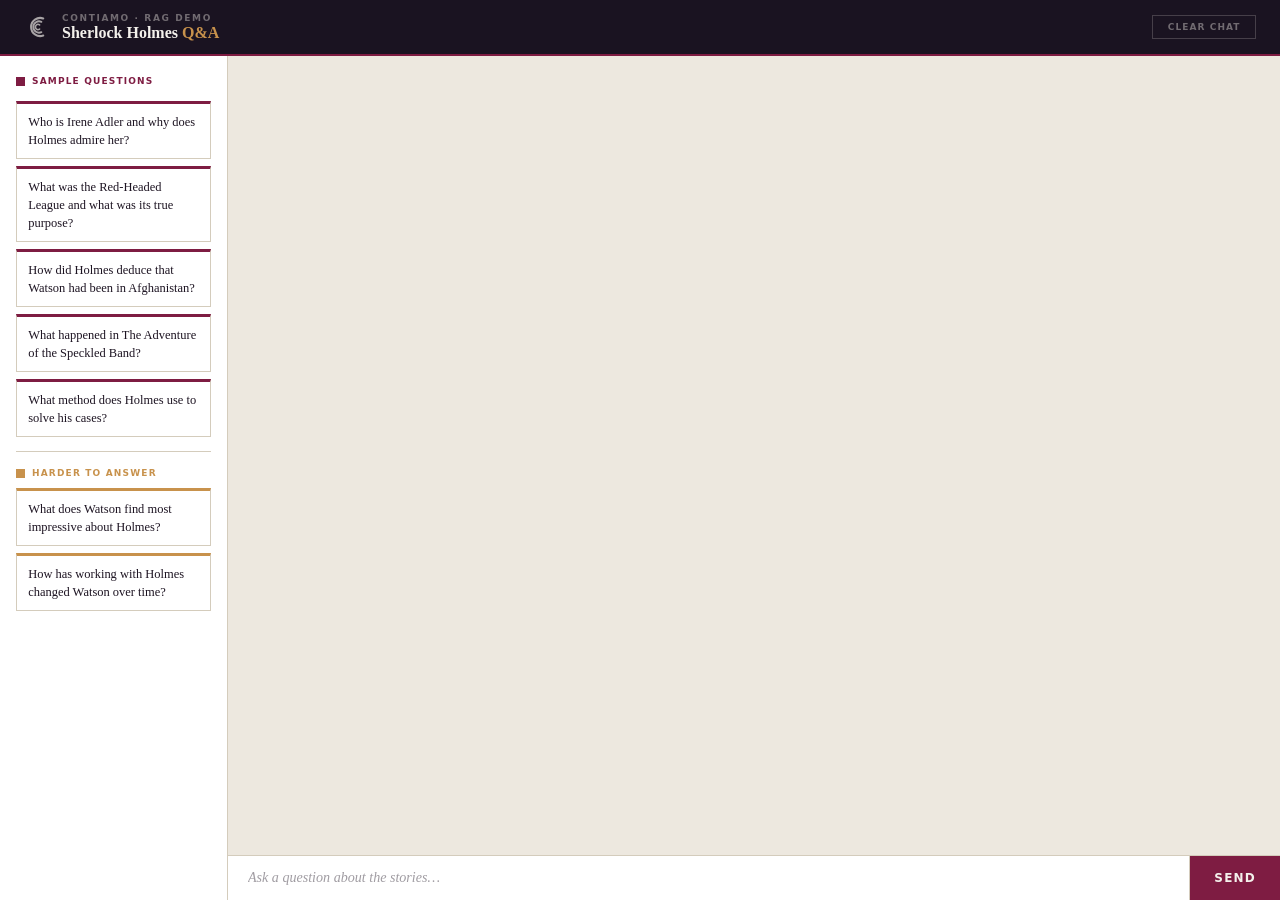
==== frontend/index.html @ c3fe3f64 "feat: v2 structured tracing — one trace per turn with child spans One parent trace "rag_query" per t" ====
<!doctype html>
<html lang="en">
<head>
  <meta charset="UTF-8" />
  <meta name="viewport" content="width=device-width, initial-scale=1.0" />
  <title>RAG Demo — Sherlock Holmes</title>
  <meta name="description" content="Contiamo workshop RAG demo — chat interface for the Sherlock Holmes corpus.">
  <style>
  :root {
    --night:     #1A1321;
    --berry:     #7E1C42;
    --gold:      #C8924C;
    --parchment: #EDE8DF;
    --ink:       #1D1422;
    --chalk:     #F4F1EC;
    --rule:      #D4CCBC;
    --muted:     rgba(29,20,34,0.42);
  }

  * { box-sizing: border-box; margin: 0; padding: 0; }

  body {
    font-family: Georgia, 'Times New Roman', serif;
    background: var(--parchment);
    color: var(--ink);
    display: flex;
    flex-direction: column;
    height: 100dvh;
    overflow: hidden;
  }

  /* ── HEADER ─────────────────────────────────────────── */
  header {
    background: var(--night);
    padding: 0 1.5rem;
    height: 56px;
    display: flex;
    align-items: center;
    justify-content: space-between;
    flex-shrink: 0;
    border-bottom: 2px solid var(--berry);
  }
  .wordmark { display: flex; align-items: center; gap: 12px; }
  .wordmark-label {
    font-family: system-ui, sans-serif;
    font-size: 9px;
    letter-spacing: 0.18em;
    text-transform: uppercase;
    color: rgba(244,241,236,0.4);
    font-weight: 600;
    margin-bottom: 2px;
  }
  .header-title { font-size: 1rem; font-weight: bold; color: var(--chalk); line-height: 1; }
  .header-title em { color: var(--gold); font-style: normal; }
  #clear-btn {
    font-family: system-ui, sans-serif;
    font-size: 9px;
    letter-spacing: 0.12em;
    text-transform: uppercase;
    font-weight: 600;
    padding: 0.35rem 0.9rem;
    background: none;
    border: 1px solid rgba(244,241,236,0.2);
    color: rgba(244,241,236,0.4);
    cursor: pointer;
  }
  #clear-btn:hover { border-color: rgba(244,241,236,0.5); color: var(--chalk); }

  /* ── BODY LAYOUT ─────────────────────────────────────── */
  main { display: flex; flex: 1; overflow: hidden; }

  /* ── SIDEBAR ─────────────────────────────────────────── */
  aside {
    width: 228px;
    flex-shrink: 0;
    background: white;
    border-right: 1px solid var(--rule);
    padding: 1.25rem 1rem;
    display: flex;
    flex-direction: column;
    gap: 0.45rem;
    overflow-y: auto;
  }
  .eyebrow { display: flex; align-items: center; gap: 7px; margin-bottom: 0.5rem; }
  .eyebrow-sq { width: 9px; height: 9px; background: var(--berry); flex-shrink: 0; }
  .eyebrow-text {
    font-family: system-ui, sans-serif;
    font-size: 9px;
    letter-spacing: 0.13em;
    text-transform: uppercase;
    color: var(--berry);
    font-weight: 700;
  }
  .card {
    background: white;
    border-top: 3px solid var(--berry);
    border-left: 1px solid var(--rule);
    border-right: 1px solid var(--rule);
    border-bottom: 1px solid var(--rule);
    padding: 0.55rem 0.7rem;
    font-size: 0.78rem;
    line-height: 1.45;
    color: var(--ink);
    cursor: pointer;
    transition: background 0.1s;
  }
  .card:hover { background: var(--parchment); border-top-color: var(--ink); }
  .card.hard { border-top-color: var(--gold); }
  .card.hard:hover { background: #fdf8f3; border-top-color: var(--berry); }
  .sidebar-divider { border: none; border-top: 1px solid var(--rule); margin: 0.4rem 0; }
  .hard-label { display: flex; align-items: center; gap: 7px; margin-top: 0.2rem; margin-bottom: 0.15rem; }
  .hard-label-sq { width: 9px; height: 9px; background: var(--gold); flex-shrink: 0; }
  .hard-label-text {
    font-family: system-ui, sans-serif;
    font-size: 9px;
    letter-spacing: 0.13em;
    text-transform: uppercase;
    color: var(--gold);
    font-weight: 700;
  }

  /* ── CHAT ─────────────────────────────────────────────── */
  section { display: flex; flex-direction: column; flex: 1; overflow: hidden; }

  #messages {
    flex: 1;
    overflow-y: auto;
    padding: 1.5rem;
    display: flex;
    flex-direction: column;
    gap: 1.1rem;
  }

  .msg-row {
    display: flex;
    align-items: flex-end;
    gap: 0.6rem;
    max-width: 78%;
  }
  .msg-row.user-row { align-self: flex-end; }
  .msg-row.assistant-row { align-self: flex-start; }

  .avatar {
    width: 32px;
    height: 32px;
    flex-shrink: 0;
    display: flex;
    align-items: center;
    justify-content: center;
    border-radius: 50%;
  }
  .avatar.user-avatar { background: var(--berry); }
  .avatar.assistant-avatar { background: var(--night); }

  .bubble {
    padding: 0.7rem 1rem;
    font-size: 0.88rem;
    line-height: 1.65;
    white-space: pre-wrap;
    position: relative;
  }

  .bubble.user {
    background: var(--berry);
    color: var(--chalk);
    border-radius: 18px 18px 4px 18px;
  }
  .bubble.user::after {
    content: '';
    position: absolute;
    bottom: 0;
    right: -7px;
    width: 12px;
    height: 14px;
    background: var(--berry);
    clip-path: polygon(0 0, 0 100%, 100% 100%);
  }

  .bubble.assistant {
    background: white;
    color: var(--ink);
    border: 1px solid var(--rule);
    border-radius: 18px 18px 18px 4px;
  }
  .bubble.assistant::before {
    content: '';
    position: absolute;
    bottom: -1px;
    left: -8px;
    width: 12px;
    height: 14px;
    background: var(--rule);
    clip-path: polygon(100% 0, 0 100%, 100% 100%);
  }
  .bubble.assistant::after {
    content: '';
    position: absolute;
    bottom: 0;
    left: -6px;
    width: 10px;
    height: 13px;
    background: white;
    clip-path: polygon(100% 0, 0 100%, 100% 100%);
  }

  .bubble.assistant.streaming::after {
    content: "▋";
    position: static;
    width: auto; height: auto;
    background: none;
    clip-path: none;
    color: var(--berry);
    animation: blink 1s step-end infinite;
    margin-left: 2px;
    font-size: 0.85rem;
    line-height: 1;
  }
  .bubble.assistant:not(.streaming)::before {
    content: '';
    position: absolute;
    bottom: -1px; left: -8px;
    width: 12px; height: 14px;
    background: var(--rule);
    clip-path: polygon(100% 0, 0 100%, 100% 100%);
  }
  .bubble.assistant:not(.streaming)::after {
    content: '';
    position: absolute;
    bottom: 0; left: -6px;
    width: 10px; height: 13px;
    background: white;
    clip-path: polygon(100% 0, 0 100%, 100% 100%);
  }

  @keyframes blink { 50% { opacity: 0; } }

  /* ── FORM ─────────────────────────────────────────────── */
  form { display: flex; border-top: 1px solid var(--rule); flex-shrink: 0; }
  input[type=text] {
    flex: 1;
    padding: 0.85rem 1.25rem;
    border: none;
    border-right: 1px solid var(--rule);
    font-family: Georgia, serif;
    font-size: 0.88rem;
    background: white;
    color: var(--ink);
    outline: none;
  }
  input[type=text]::placeholder { color: var(--muted); font-style: italic; }
  input[type=text]:focus { background: var(--parchment); }
  button[type=submit] {
    padding: 0.85rem 1.5rem;
    background: var(--berry);
    color: var(--chalk);
    border: none;
    font-family: system-ui, sans-serif;
    font-size: 0.75rem;
    font-weight: 700;
    letter-spacing: 0.1em;
    text-transform: uppercase;
    cursor: pointer;
    flex-shrink: 0;
  }
  button[type=submit]:hover { background: #6b1737; }
  button[type=submit]:disabled { opacity: 0.4; cursor: default; }
  </style>
</head>
<body>

<header>
  <div class="wordmark">
    <svg width="26" height="26" viewBox="0 0 100 100" fill="none" aria-hidden="true">
      <path d="M74 17 A35 35 0 1 0 74 83" stroke="rgba(244,241,236,0.65)" stroke-width="8" stroke-linecap="round"/>
      <path d="M67 30 A22 22 0 1 0 67 70" stroke="rgba(244,241,236,0.65)" stroke-width="7" stroke-linecap="round"/>
      <path d="M60 42 A10 10 0 1 0 60 58" stroke="rgba(244,241,236,0.65)" stroke-width="6" stroke-linecap="round"/>
    </svg>
    <div>
      <div class="wordmark-label">Contiamo · RAG Demo</div>
      <div class="header-title">Sherlock Holmes <em>Q&amp;A</em></div>
    </div>
  </div>
  <button id="clear-btn">Clear chat</button>
</header>

<main>
  <aside>
    <div class="eyebrow">
      <div class="eyebrow-sq"></div>
      <span class="eyebrow-text">Sample questions</span>
    </div>
    <div class="card">Who is Irene Adler and why does Holmes admire her?</div>
    <div class="card">What was the Red-Headed League and what was its true purpose?</div>
    <div class="card">How did Holmes deduce that Watson had been in Afghanistan?</div>
    <div class="card">What happened in The Adventure of the Speckled Band?</div>
    <div class="card">What method does Holmes use to solve his cases?</div>
    <hr class="sidebar-divider">
    <div class="hard-label">
      <div class="hard-label-sq"></div>
      <span class="hard-label-text">Harder to answer</span>
    </div>
    <div class="card hard">What does Watson find most impressive about Holmes?</div>
    <div class="card hard">How has working with Holmes changed Watson over time?</div>
  </aside>

  <section>
    <div id="messages"></div>
    <form id="form">
      <input type="text" id="input" placeholder="Ask a question about the stories…" autocomplete="off" required />
      <button type="submit" id="send-btn">Send</button>
    </form>
  </section>
</main>

<script>
  const SESSION_ID = crypto.randomUUID(); // groups all turns of this tab into one Langfuse session

  const messagesEl = document.getElementById('messages');
  const form = document.getElementById('form');
  const input = document.getElementById('input');
  const sendBtn = document.getElementById('send-btn');

  const userIconSVG = `<svg width="16" height="16" viewBox="0 0 24 24" fill="none" stroke="rgba(244,241,236,0.8)" stroke-width="2" stroke-linecap="round">
    <circle cx="12" cy="8" r="4"/>
    <path d="M4 20c0-4 3.6-7 8-7s8 3 8 7"/>
  </svg>`;

  const assistantIconSVG = `<svg width="16" height="16" viewBox="0 0 100 100" fill="none">
    <path d="M74 17 A35 35 0 1 0 74 83" stroke="rgba(244,241,236,0.75)" stroke-width="9" stroke-linecap="round"/>
    <path d="M67 30 A22 22 0 1 0 67 70" stroke="rgba(244,241,236,0.75)" stroke-width="8" stroke-linecap="round"/>
    <path d="M60 42 A10 10 0 1 0 60 58" stroke="rgba(244,241,236,0.75)" stroke-width="7" stroke-linecap="round"/>
  </svg>`;

  function addMsg(text, role) {
    const row = document.createElement('div');
    row.className = `msg-row ${role}-row`;

    const avatar = document.createElement('div');
    avatar.className = `avatar ${role}-avatar`;
    avatar.innerHTML = role === 'user' ? userIconSVG : assistantIconSVG;

    const bubble = document.createElement('div');
    bubble.className = `bubble ${role}`;
    bubble.textContent = text;

    if (role === 'user') {
      row.appendChild(bubble);
      row.appendChild(avatar);
    } else {
      row.appendChild(avatar);
      row.appendChild(bubble);
    }

    messagesEl.appendChild(row);
    row.scrollIntoView({ behavior: 'smooth', block: 'end' });
    return bubble;
  }

  async function ask(question) {
    if (sendBtn.disabled) return;
    input.value = '';
    sendBtn.disabled = true;
    addMsg(question, 'user');
    const reply = addMsg('', 'assistant streaming');

    try {
      const res = await fetch('/chat', {
        method: 'POST',
        headers: { 'Content-Type': 'application/json' },
        body: JSON.stringify({ question, session_id: SESSION_ID }),
      });
      const reader = res.body.getReader();
      const dec = new TextDecoder();
      let buf = '';
      while (true) {
        const { done, value } = await reader.read();
        if (done) break;
        buf += dec.decode(value, { stream: true });
        const lines = buf.split('\n');
        buf = lines.pop() ?? '';
        for (const line of lines) {
          if (!line.startsWith('data: ')) continue;
          const payload = line.slice(6).trim();
          if (payload === '[DONE]') break;
          const { delta } = JSON.parse(payload);
          if (delta) reply.textContent += delta;
        }
        reply.parentElement.scrollIntoView({ behavior: 'smooth', block: 'end' });
      }
    } catch (err) {
      reply.textContent = 'Error: ' + err.message;
    }
    reply.classList.remove('streaming');
    sendBtn.disabled = false;
    input.focus();
  }

  form.addEventListener('submit', (e) => {
    e.preventDefault();
    const q = input.value.trim();
    if (q) ask(q);
  });

  document.querySelectorAll('.card').forEach(card => {
    card.addEventListener('click', () => ask(card.textContent.trim()));
  });

  document.getElementById('clear-btn').addEventListener('click', () => {
    messagesEl.innerHTML = '';
  });
</script>
</body>
</html>
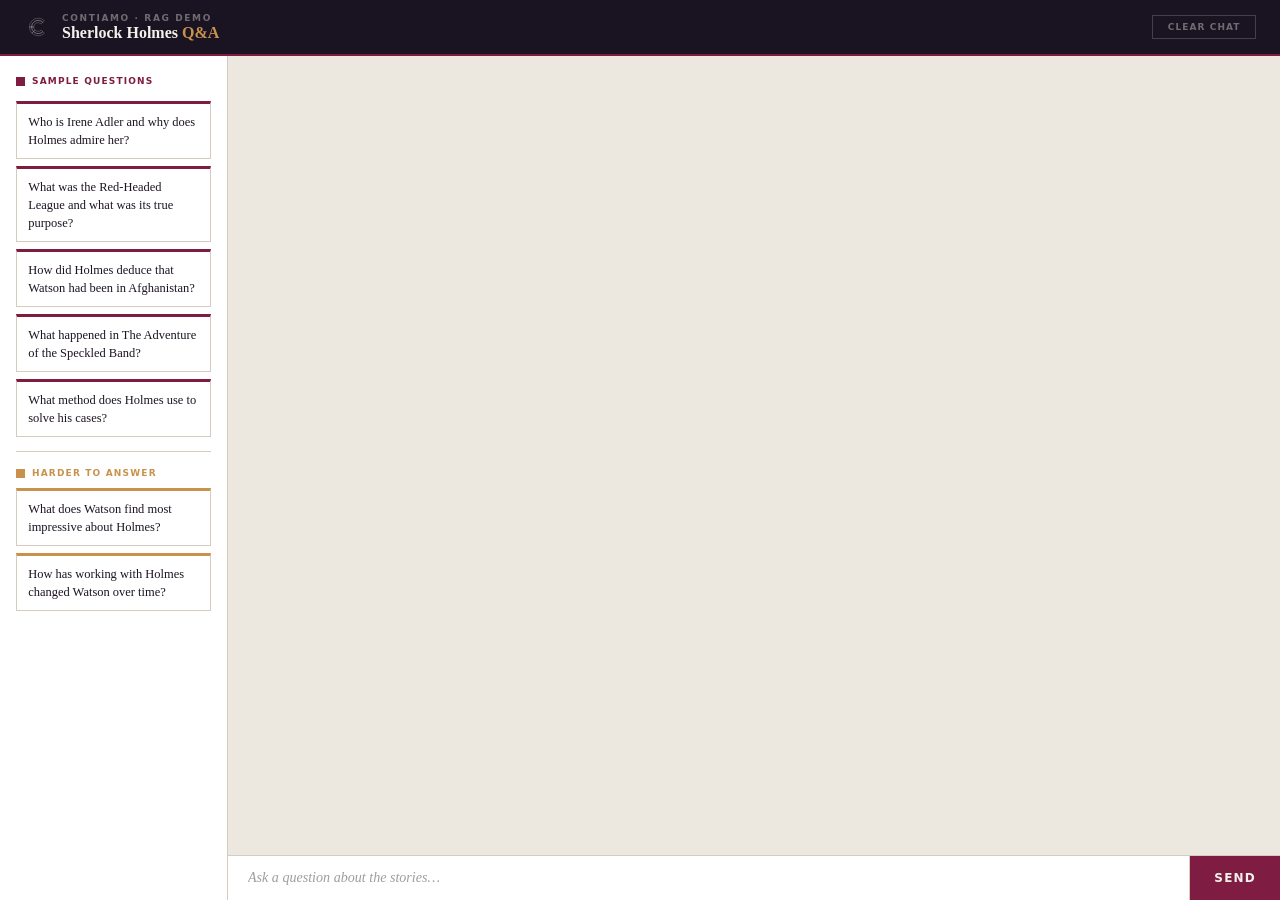
==== commit dd47a655: "fix: replace hand-coded C mark with real Contiamo logo in chat UI Inlined Contiamo-logo_Outlines-07." ====
--- a/frontend/index.html
+++ b/frontend/index.html
@@ -270,10 +270,13 @@
 
 <header>
   <div class="wordmark">
-    <svg width="26" height="26" viewBox="0 0 100 100" fill="none" aria-hidden="true">
-      <path d="M74 17 A35 35 0 1 0 74 83" stroke="rgba(244,241,236,0.65)" stroke-width="8" stroke-linecap="round"/>
-      <path d="M67 30 A22 22 0 1 0 67 70" stroke="rgba(244,241,236,0.65)" stroke-width="7" stroke-linecap="round"/>
-      <path d="M60 42 A10 10 0 1 0 60 58" stroke="rgba(244,241,236,0.65)" stroke-width="6" stroke-linecap="round"/>
+    <svg width="26" height="26" viewBox="0 0 1080 1080" fill="none" aria-hidden="true" style="opacity:.65">
+      <path fill="none" stroke="#fff" stroke-width="14" stroke-miterlimit="10" d="M318.6,540c0-150.1,121.7-271.7,271.7-271.7c72.1-.1,141.2,28.6,192.2,79.6l64-64c-67.9-68.1-160-106.3-256.2-106.2C390.2,177.7,228,339.9,228,540Z"/>
+      <path fill="none" stroke="#fff" stroke-width="14" stroke-miterlimit="10" d="M405.3,540c0-100,81.1-181.2,181.2-181.2c49,0,95.8,19.9,129.8,55.1l66.2-66.2c-50.9-51-120.1-79.7-192.2-79.6C440.2,268.1,318.6,389.8,318.6,540Z"/>
+      <path fill="none" stroke="#fff" stroke-width="14" stroke-miterlimit="10" d="M318.6,540H228c-.1,96.1,38.1,188.3,106.1,256.2l64-64.1C347.2,681.2,318.5,612.1,318.6,540Z"/>
+      <path fill="none" stroke="#fff" stroke-width="14" stroke-miterlimit="10" d="M460.5,669.8c-35.3-34-55.2-80.9-55.2-129.8h-86.7c-.1,72.1,28.5,141.2,79.6,192.2Z"/>
+      <path fill="none" stroke="#fff" stroke-width="14" stroke-miterlimit="10" d="M782.2,732.4l-66.1-66.1c-69.3,71.5-183.6,73.3-255.1,4-.1-.1-.3-.3-.4-.4l-62.3,62.3C504.2,838.2,676.1,838.3,782.2,732.4Z"/>
+      <path fill="none" stroke="#fff" stroke-width="14" stroke-miterlimit="10" d="M590.4,811.7c-72.1.1-141.2-28.5-192.1-79.6l-64.1,64.1c141.4,141.4,370.6,141.5,512.1.3l-64-64.1C731.3,783.3,662.3,811.8,590.4,811.7Z"/>
     </svg>
     <div>
       <div class="wordmark-label">Contiamo · RAG Demo</div>
@@ -313,7 +316,7 @@
 </main>
 
 <script>
-  const SESSION_ID = crypto.randomUUID(); // groups all turns of this tab into one Langfuse session
+  let SESSION_ID = crypto.randomUUID(); // groups all turns into one Langfuse session; reset on clear
 
   const messagesEl = document.getElementById('messages');
   const form = document.getElementById('form');
@@ -325,10 +328,13 @@
     <path d="M4 20c0-4 3.6-7 8-7s8 3 8 7"/>
   </svg>`;
 
-  const assistantIconSVG = `<svg width="16" height="16" viewBox="0 0 100 100" fill="none">
-    <path d="M74 17 A35 35 0 1 0 74 83" stroke="rgba(244,241,236,0.75)" stroke-width="9" stroke-linecap="round"/>
-    <path d="M67 30 A22 22 0 1 0 67 70" stroke="rgba(244,241,236,0.75)" stroke-width="8" stroke-linecap="round"/>
-    <path d="M60 42 A10 10 0 1 0 60 58" stroke="rgba(244,241,236,0.75)" stroke-width="7" stroke-linecap="round"/>
+  const assistantIconSVG = `<svg width="16" height="16" viewBox="0 0 1080 1080" fill="none" style="opacity:.75">
+    <path fill="none" stroke="#fff" stroke-width="14" stroke-miterlimit="10" d="M318.6,540c0-150.1,121.7-271.7,271.7-271.7c72.1-.1,141.2,28.6,192.2,79.6l64-64c-67.9-68.1-160-106.3-256.2-106.2C390.2,177.7,228,339.9,228,540Z"/>
+    <path fill="none" stroke="#fff" stroke-width="14" stroke-miterlimit="10" d="M405.3,540c0-100,81.1-181.2,181.2-181.2c49,0,95.8,19.9,129.8,55.1l66.2-66.2c-50.9-51-120.1-79.7-192.2-79.6C440.2,268.1,318.6,389.8,318.6,540Z"/>
+    <path fill="none" stroke="#fff" stroke-width="14" stroke-miterlimit="10" d="M318.6,540H228c-.1,96.1,38.1,188.3,106.1,256.2l64-64.1C347.2,681.2,318.5,612.1,318.6,540Z"/>
+    <path fill="none" stroke="#fff" stroke-width="14" stroke-miterlimit="10" d="M460.5,669.8c-35.3-34-55.2-80.9-55.2-129.8h-86.7c-.1,72.1,28.5,141.2,79.6,192.2Z"/>
+    <path fill="none" stroke="#fff" stroke-width="14" stroke-miterlimit="10" d="M782.2,732.4l-66.1-66.1c-69.3,71.5-183.6,73.3-255.1,4-.1-.1-.3-.3-.4-.4l-62.3,62.3C504.2,838.2,676.1,838.3,782.2,732.4Z"/>
+    <path fill="none" stroke="#fff" stroke-width="14" stroke-miterlimit="10" d="M590.4,811.7c-72.1.1-141.2-28.5-192.1-79.6l-64.1,64.1c141.4,141.4,370.6,141.5,512.1.3l-64-64.1C731.3,783.3,662.3,811.8,590.4,811.7Z"/>
   </svg>`;
 
   function addMsg(text, role) {
@@ -407,6 +413,7 @@
 
   document.getElementById('clear-btn').addEventListener('click', () => {
     messagesEl.innerHTML = '';
+    SESSION_ID = crypto.randomUUID();
   });
 </script>
 </body>
